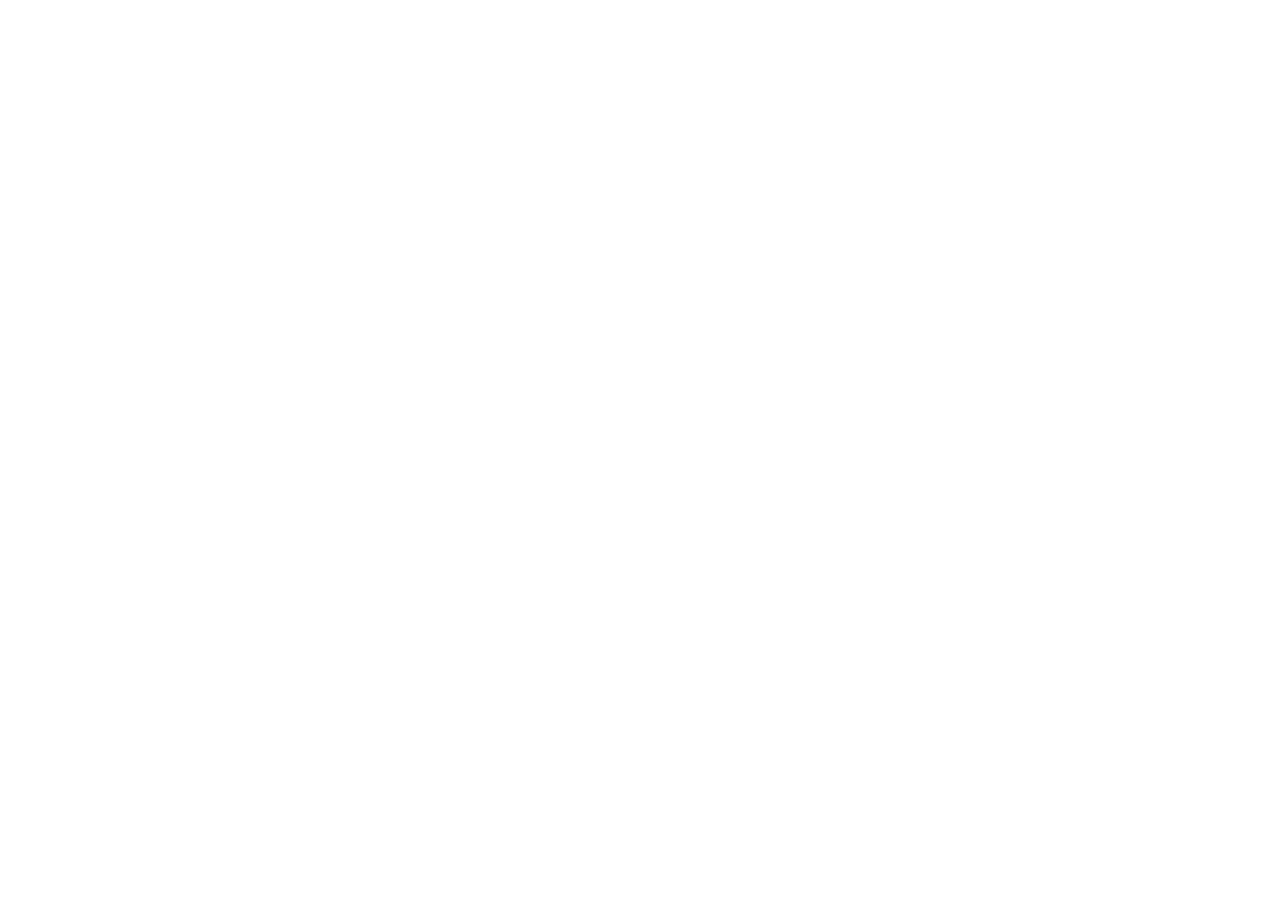
==== starter-code/shooter.html @ d8703007 "game" ====
<!DOCTYPE html>
<html>

<head>
  <meta charset="utf-8">
  <title></title>
  <link rel="stylesheet" href="style.css">

</head>

<body>
  <header>

  </header>
  <div class="app">

    <section id='container-game'>

    </section>

  </div>



  <script type="text/javascript" src="main.js"></script>
</body>

</html>
---- starter-code/style.css ----
body {
  height: 100vh;
  width: 100vw;
  margin: 0;
}

.app {
  position: absolute;
  background-color: grey;
  height: 100%;
  width: 100%;
}

/*
  splash
*/

#container-game {
  display: block;
  top: 100px;
  background-color: white;
  height: 100%;
}

#splash {
  display: block;
  width: 100%;
  height: 100%;
}

#container {
  position: absolute;
  top: 300px;
  left: 300px;
}

#image {
  width: 200px;
  height: 105px;
  background-image: url("../starter-code/img/btn-play.jpg");
  background-repeat: no-repeat;
  background-size: cover;
}

#name {
  font-family: OCR A Std, monospace;
  font-size: 100px;
  margin: 0;
}

/*
  maps
*/

#maps {
  display: flex;
  min-height: 90vh;
  overflow: hidden;
  width: 100%;
  height: 100%;
  background-color: white;
  justify-content: center;
}

.map0 {
  background-image: url("../starter-code/img/wallpaper-zombies.jpg");
  background-size: cover;
  width: 150px;
  height: 100%;
}

.map1 {
  background-image: url('../starter-code/img/wallpaper-terrorist.png');
  background-size: cover;
  width: 150px;
  height: 100%;
}

.map2 {
  background-image: url("../starter-code/img/wallpaper-alliens.jpg");
  background-size: cover;
  width: 150px;
  height: 100%;
}

.map3 {
  background-image: url("../starter-code/img/wallpaper-retro-games.jpg");
  background-size: cover;
  width: 150px;
  height: 100%;
}

.map {
  box-shadow: inset 0 0 0 5px;
  color: white;
  transition: font-size
}

/*game */

#targets {
  position: absolute;
  width: 600px;
  height: 300px;
}

#newTarget {
  position: absolute;
  width: 70px;
  -moz-user-select: none;
  -webkit-user-select: none;
  user-select: none;
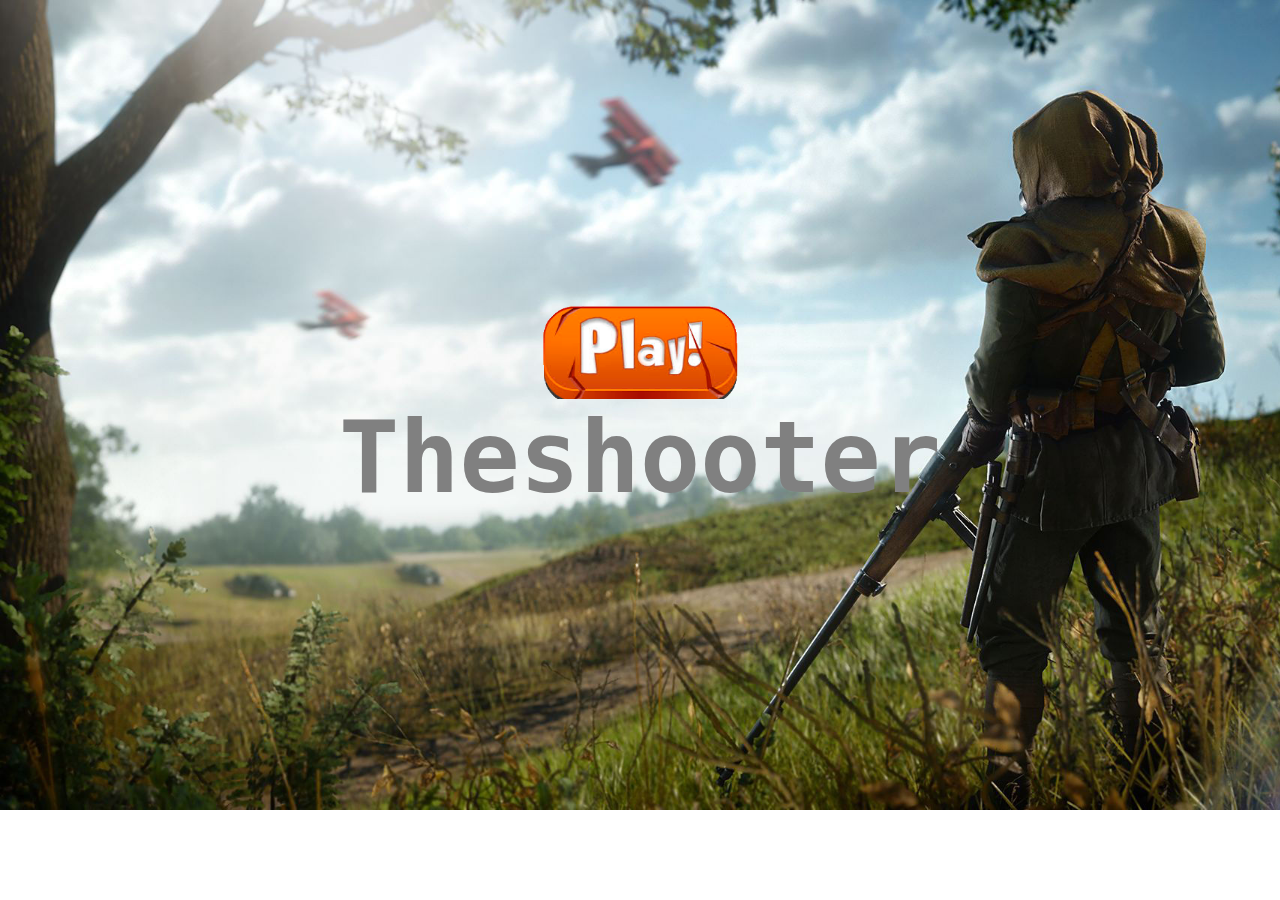
==== commit b9ad735d: "game" ====
--- a/starter-code/shooter.html
+++ b/starter-code/shooter.html
@@ -9,20 +9,36 @@
 </head>
 
 <body>
-  <header>
+  <div class="game">
 
-  </header>
-  <div class="app">
 
-    <section id='container-game'>
+    <div class="header">
 
-    </section>
+    </div>
+    <div class="app">
+
+      <section id='container-game'>
+
+      </section>
+
+
+    </div>
+    <footer id='footer'>
+      <div id="score"></div>
+    </footer>
+
+    <!-- <div class="footer">
+      <div class="content">
+
+      </div>
+    </div> -->
 
   </div>
 
 
 
   <script type="text/javascript" src="main.js"></script>
+  <script type="text/javascript" src="game.js"></script>
 </body>
 
 </html>
--- a/starter-code/style.css
+++ b/starter-code/style.css
@@ -1,3 +1,11 @@
+html {
+  box-sizing: border-box;
+}
+
+*, *:before, *:after {
+  box-sizing: inherit;
+}
+
 body {
   height: 100vh;
   width: 100vw;
@@ -5,8 +13,23 @@
 }
 
 .app {
+  /*position: null;*/
+  background-color: white;
+  height: 90%;
+  width: 100%;
+}
+
+footer {
+  width: 100%;
+  height: 70px;
+  background-image: url('../starter-code/img/wallhaven-4764.png');
+  background-size: cover;
+}
+
+.game {
+  display: block;
   position: absolute;
-  background-color: grey;
+  background-color: white;
   height: 100%;
   width: 100%;
 }
@@ -23,13 +46,17 @@
 }
 
 #splash {
-  display: block;
+  background-image: url("../starter-code/img/wallpaper-shooter.jpg");
+  background-size: cover;
+  display: flex;
   width: 100%;
   height: 100%;
+  flex-direction: column;
+  align-items: center;
+  justify-content: center;
 }
 
 #container {
-  position: absolute;
   top: 300px;
   left: 300px;
 }
@@ -37,7 +64,7 @@
 #image {
   width: 200px;
   height: 105px;
-  background-image: url("../starter-code/img/btn-play.jpg");
+  background-image: url("../starter-code/img/btn-play-copia.png");
   background-repeat: no-repeat;
   background-size: cover;
 }
@@ -46,6 +73,7 @@
   font-family: OCR A Std, monospace;
   font-size: 100px;
   margin: 0;
+  color: grey;
 }
 
 /*
@@ -62,46 +90,63 @@
   justify-content: center;
 }
 
-.map0 {
-  background-image: url("../starter-code/img/wallpaper-zombies.jpg");
+.map {
+  box-shadow: inset 0 0 0 5px;
+  color: white;
+  transition: font-size;
   background-size: cover;
-  width: 150px;
+  flex: 1;
   height: 100%;
 }
 
-.map1 {
-  background-image: url('../starter-code/img/wallpaper-terrorist.png');
-  background-size: cover;
-  width: 150px;
-  height: 100%;
+.map-zombie {
+  background-image: url("../starter-code/img/wallpaper-zombies.jpg");
 }
 
-.map2 {
-  background-image: url("../starter-code/img/wallpaper-alliens.jpg");
-  background-size: cover;
-  width: 150px;
-  height: 100%;
+.map-terrorist {
+  background-image: url('../starter-code/img/wallpaper-terrorist.png');
 }
 
-.map3 {
-  background-image: url("../starter-code/img/wallpaper-retro-games.jpg");
-  background-size: cover;
-  width: 150px;
-  height: 100%;
+.map-aliens {
+  background-image: url("../starter-code/img/wallpaper-alliens.jpg");
 }
 
-.map {
-  box-shadow: inset 0 0 0 5px;
-  color: white;
-  transition: font-size
+.map-nintendo {
+  background-image: url("../starter-code/img/wallpaper-retro-games.jpg");
 }
 
 /*game */
 
 #targets {
+  display: flex;
   position: absolute;
-  width: 600px;
-  height: 300px;
+  background-repeat: no-repeat;
+  background-size: cover;
+  width: 100%;
+  height: 90%;
+  border: 1px solid grey;
+  animation: animate 0.25s infinite;
+}
+
+@keyframes animate {
+  0% {
+    cursor: url("http://jantimon.nl/running_man/running_man_1.png"), auto;
+  }
+  20% {
+    cursor: url("http://jantimon.nl/running_man/running_man_2.png"), auto;
+  }
+  40% {
+    cursor: url("http://jantimon.nl/running_man/running_man_3.png"), auto;
+  }
+  60% {
+    cursor: url("http://jantimon.nl/running_man/running_man_4.png"), auto;
+  }
+  80% {
+    cursor: url("http://jantimon.nl/running_man/running_man_5.png"), auto;
+  }
+  100% {
+    cursor: url("http://jantimon.nl/running_man/running_man_1.png"), auto;
+  }
 }
 
 #newTarget {
@@ -110,3 +155,44 @@
   -moz-user-select: none;
   -webkit-user-select: none;
   user-select: none;
+}
+
+#newTarget2 {
+  position: absolute;
+  width: 70px;
+  -moz-user-select: none;
+  -webkit-user-select: none;
+  user-select: none;
+  position: relative;
+  -webkit-animation: mymove 5s infinite;
+  /* Safari 4.0 - 8.0 */
+  animation: mymove 2s infinite;
+}
+
+#points {
+  position: absolute;
+  margin: 0px;
+  left: 564px;
+}
+
+.fuck {
+  color: red;
+  position: absolute;
+  font-size: 100px;
+  /*animation: mymove 1s;*/
+}
+
+/*@keyframes mymove {
+  0% {
+    top: 450px;
+  }
+  25% {
+    top: 505px;
+  }
+  75% {
+    top: 510px;
+  }
+  100% {
+    top: 511px;
+  }
+}*/
